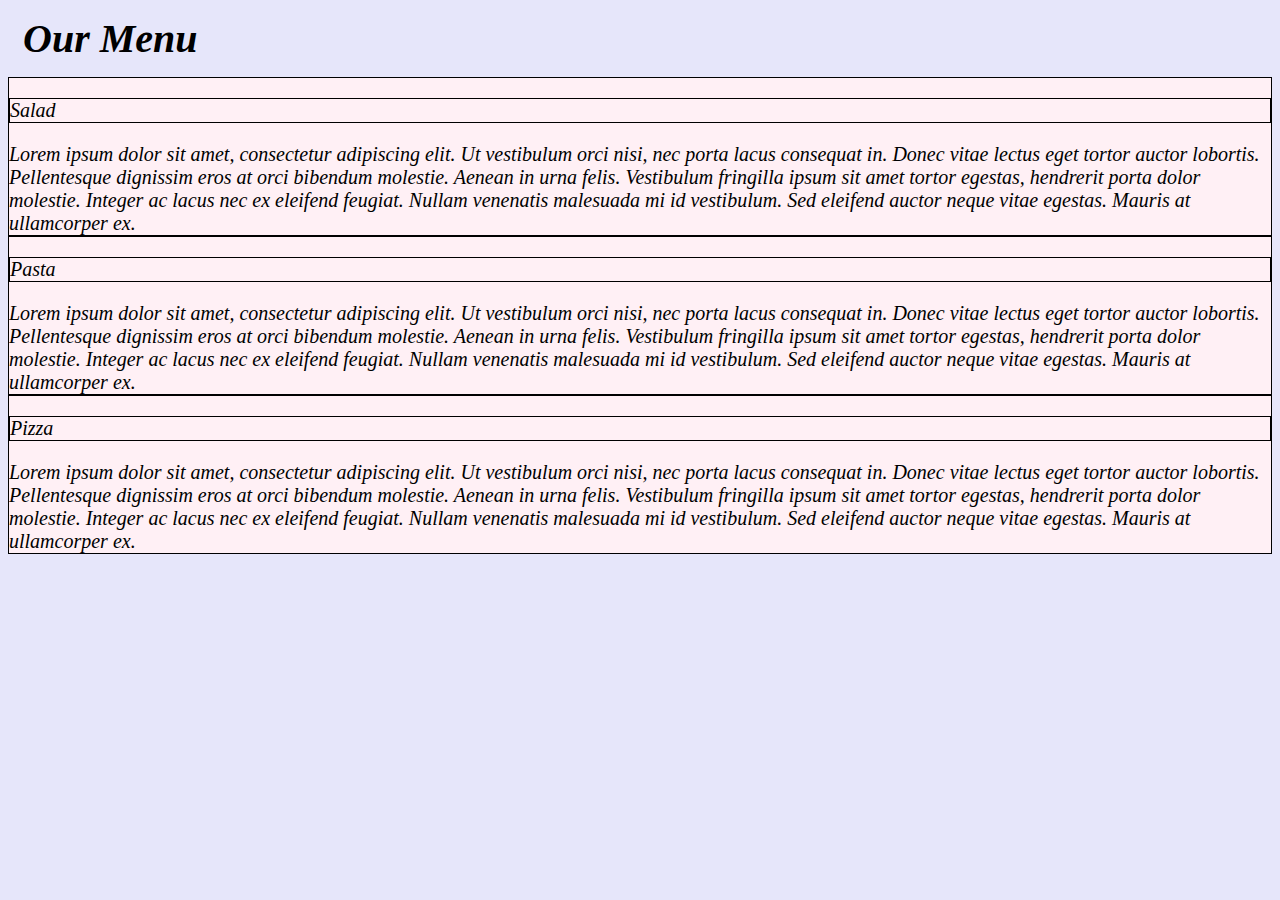
==== module2-solution/index.html @ a71a1d47 "qwe" ====
<!DOCTYPE html>
<html>
<head>
<meta charset="utf-8">
	<title>Our menu</title>
	<link rel="stylesheet" href="style.css">

	<style>
	* {
		box-sizing: border-box;
	}
	h1 {
		margin: 15px;
	}
		div {
			background-color: #FFF0F5;
			border: 1px solid black;

		}
	p {
		border: 1px solid black;
	}
		



	.row {
	width: 100%;
	}

@media (min-width: 992px) {
	.col-lg-1, .col-lg-2, .col-lg-3, .col-lg-4, .col-lg-5, .col-lg-6, .col-lg-7, .col-lg-8, .col-lg-9, .col-lg-10, .col-lg-11, .col-lg-12 {
	boarder: 1px solid black
	}
	.col-lg-1 {
	width: 8,33%;
	}
	.col-lg-2 {
	width: 16,66%;
	}
	.col-lg-3 {
	width: 25%;
	}
	.col-lg-4 {
	width: 33%;
	}
	.col-lg-5 {
	width: 41,66%;
	}
	.col-lg-6 {
	width: 50%;
	}
	.col-lg-7 {
	width: 58,33%;
	}
	.col-lg-8 {
	width: 66,66%;
	}
	.col-lg-9 {
	width: 74,99%;
	}
	.col-lg-10 {
	width: 83,33%;
	}
	.col-lg-11 {
	width: 91,66%;
	}
	.col-lg-12 {
	width: 100%;
	}
}
</style>


</head>
<body>
	<h1>Our Menu</h1>
	<div class="row" class="col-lg-4">
		<p>Salad</p>
		Lorem ipsum dolor sit amet, consectetur adipiscing elit. Ut vestibulum orci nisi, nec porta lacus consequat in. Donec vitae lectus eget tortor auctor lobortis. Pellentesque dignissim eros at orci bibendum molestie. Aenean in urna felis. Vestibulum fringilla ipsum sit amet tortor egestas, hendrerit porta dolor molestie. Integer ac lacus nec ex eleifend feugiat. Nullam venenatis malesuada mi id vestibulum. Sed eleifend auctor neque vitae egestas. Mauris at ullamcorper ex.
	</div>
<div>
	<p>Pasta</p>
	Lorem ipsum dolor sit amet, consectetur adipiscing elit. Ut vestibulum orci nisi, nec porta lacus consequat in. Donec vitae lectus eget tortor auctor lobortis. Pellentesque dignissim eros at orci bibendum molestie. Aenean in urna felis. Vestibulum fringilla ipsum sit amet tortor egestas, hendrerit porta dolor molestie. Integer ac lacus nec ex eleifend feugiat. Nullam venenatis malesuada mi id vestibulum. Sed eleifend auctor neque vitae egestas. Mauris at ullamcorper ex.
</div>
<div>
	<p>Pizza</p>
	Lorem ipsum dolor sit amet, consectetur adipiscing elit. Ut vestibulum orci nisi, nec porta lacus consequat in. Donec vitae lectus eget tortor auctor lobortis. Pellentesque dignissim eros at orci bibendum molestie. Aenean in urna felis. Vestibulum fringilla ipsum sit amet tortor egestas, hendrerit porta dolor molestie. Integer ac lacus nec ex eleifend feugiat. Nullam venenatis malesuada mi id vestibulum. Sed eleifend auctor neque vitae egestas. Mauris at ullamcorper ex.
</div>
</body>
</html>
---- module2-solution/style.css ----
body {
	background-color: #E6E6FA;
	font-style: italic;
	font-size: 20px;
}
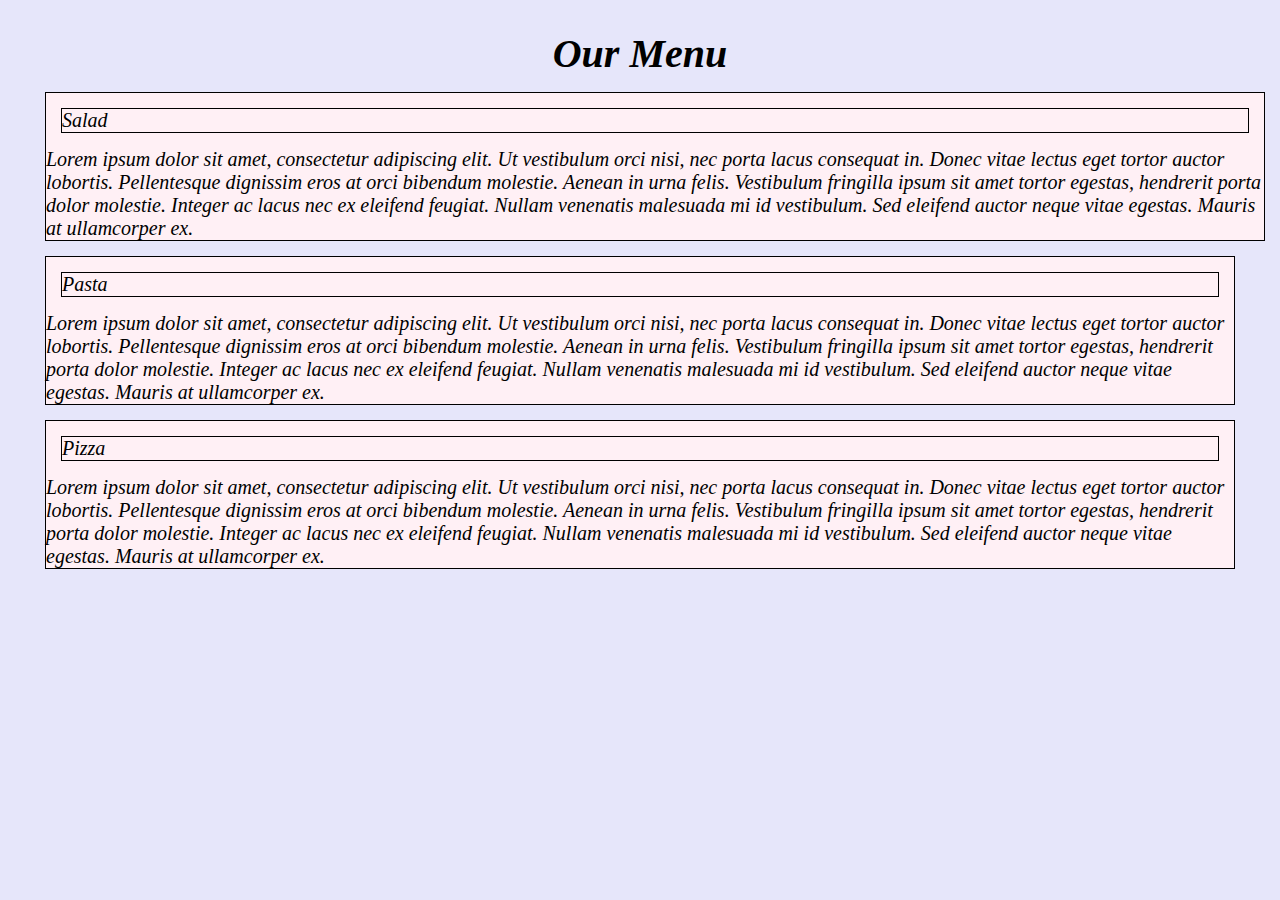
==== commit 94796fa4: "QWE" ====
--- a/module2-solution/index.html
+++ b/module2-solution/index.html
@@ -8,9 +8,11 @@
 	<style>
 	* {
 		box-sizing: border-box;
+		margin: 15px;
 	}
 	h1 {
 		margin: 15px;
+		text-align: center;
 	}
 		div {
 			background-color: #FFF0F5;
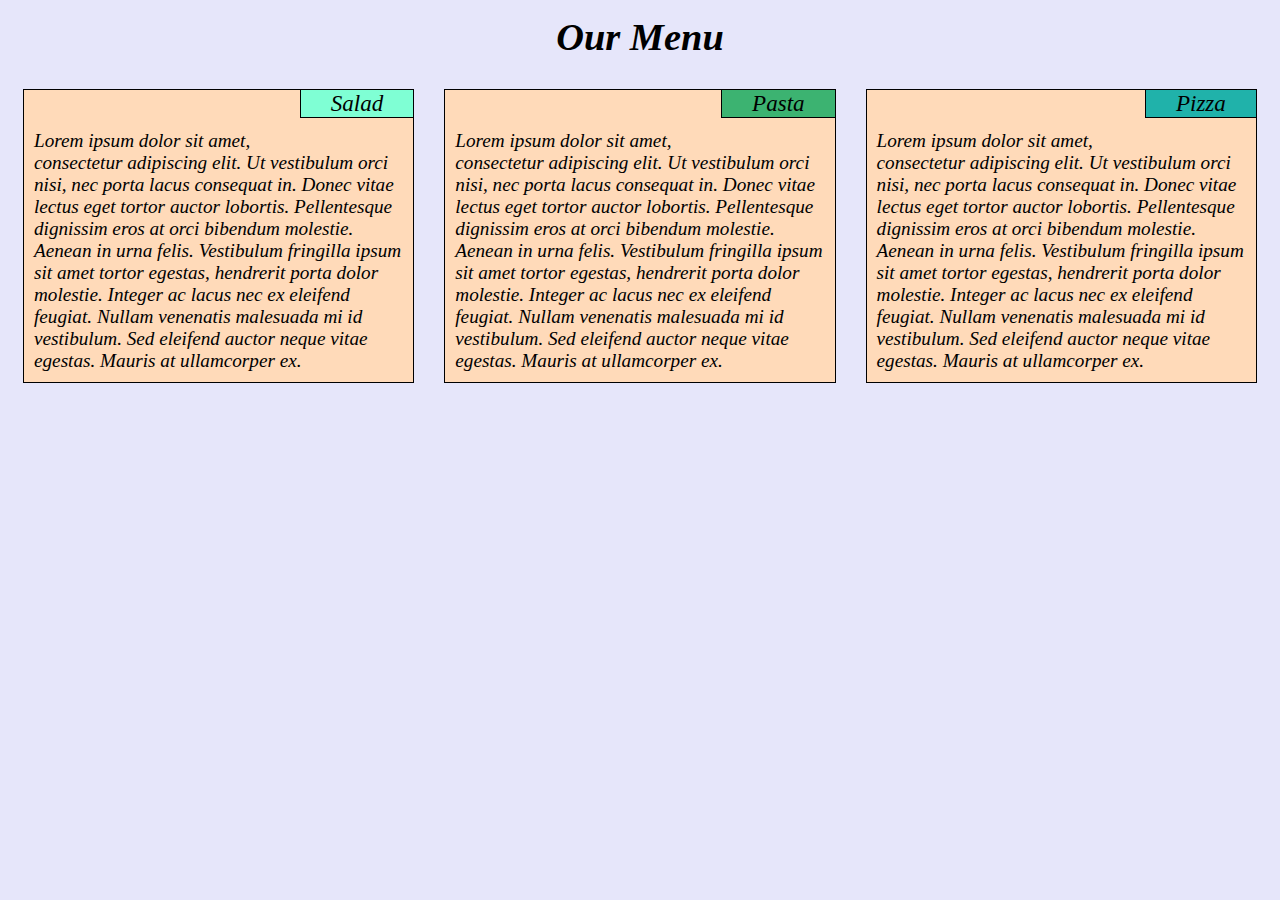
==== commit 33a1bce0: "Our Menu" ====
--- a/module2-solution/index.html
+++ b/module2-solution/index.html
@@ -2,92 +2,159 @@
 <html>
 <head>
 <meta charset="utf-8">
+<meta name="viewport" content="width=device-width, initial-scale=1">
 	<title>Our menu</title>
 	<link rel="stylesheet" href="style.css">
 
 	<style>
 	* {
 		box-sizing: border-box;
-		margin: 15px;
 	}
 	h1 {
 		margin: 15px;
 		text-align: center;
 	}
-		div {
-			background-color: #FFF0F5;
-			border: 1px solid black;
 
-		}
+	section {
+		margin: 15px;
+		border: 1px solid black;
+		background-color: #FFDAB9;
+		padding: 10px;
+		padding-top: 40px;
+
+	}
 	p {
+		font-size: 120%;
+		margin: 15px;
 		border: 1px solid black;
+		float: right;
+		padding-left: 30px;
+		padding-right: 30px;
 	}
+
+	.p1 {
+	background-color: #7FFFD4;
+	
+}
+.p2 {
+	background-color: #3CB371;
+}
+
+  .p3 {
+  	background-color: #20B2AA;
+  }
+
+
+@media (min-width: 992px) {
+  .col-md-1, .col-md-2, .col-md-3, .col-md-4, .col-md-5, .col-md-6, .col-md-7, .col-md-8, .col-md-9, .col-md-10, .col-md-11, .col-md-12 {
+    float: left;
+  }
+  .col-md-1 {
+    width: 8.33%;
+  }
+  .col-md-2 {
+    width: 16.66%;
+  }
+  .col-md-3 {
+    width: 25%;
+  }
+  .col-md-4 {
+    width: 33.33%;
+  }
+  .col-md-5 {
+    width: 41.66%;
+  }
+  .col-md-6 {
+    width: 50%;
+  }
+  .col-md-7 {
+    width: 58.33%;
+  }
+  .col-md-8 {
+    width: 66.66%;
+  }
+  .col-md-9 {
+    width: 74.99%;
+  }
+  .col-md-10 {
+    width: 83.33%;
+  }
+  .col-md-11 {
+    width: 91.66%;
+  }
+  .col-md-12 {
+    width: 100%;
+  }
+}
+@media (min-width: 768px) and (max-width: 991px) {
+	.col-sm-1, .col-sm-2, .col-sm-3, .col-sm-4, .col-sm-5, .col-sm-6, .col-sm-7, .col-sm-8, .col-sm-9, .col-sm-10, .col-sm-11, .col-sm-12 {
+		float: left;
+	}
+	.col-sm-1 {
+	width: 8,33%;
+	}
+	.col-sm-2 {
+	width: 16,66%;
+	}
+	.col-sm-3 {
+	width: 25%;
+	}
+	.col-sm-4 {
+	width: 33%;
+	}
+	.col-sm-5 {
+	width: 41,66%;
+	}
+	.col-sm-6 {
+	width: 50%;
+	}
+	.col-sm-7 {
+	width: 58,33%;
+	}
+	.col-sm-8 {
+	width: 66,66%;
+	}
+	.col-sm-9 {
+	width: 74,99%;
+	}
+	.col-sm-10 {
+	width: 83,33%;
+	}
+	.col-sm-11 {
+	width: 91,66%;
+	}
+	.col-sm-12 {
+	width: 100%;
+	}
+}
+
+
 		
 
 
 
-	.row {
-	width: 100%;
-	}
 
-@media (min-width: 992px) {
-	.col-lg-1, .col-lg-2, .col-lg-3, .col-lg-4, .col-lg-5, .col-lg-6, .col-lg-7, .col-lg-8, .col-lg-9, .col-lg-10, .col-lg-11, .col-lg-12 {
-	boarder: 1px solid black
-	}
-	.col-lg-1 {
-	width: 8,33%;
-	}
-	.col-lg-2 {
-	width: 16,66%;
-	}
-	.col-lg-3 {
-	width: 25%;
-	}
-	.col-lg-4 {
-	width: 33%;
-	}
-	.col-lg-5 {
-	width: 41,66%;
-	}
-	.col-lg-6 {
-	width: 50%;
-	}
-	.col-lg-7 {
-	width: 58,33%;
-	}
-	.col-lg-8 {
-	width: 66,66%;
-	}
-	.col-lg-9 {
-	width: 74,99%;
-	}
-	.col-lg-10 {
-	width: 83,33%;
-	}
-	.col-lg-11 {
-	width: 91,66%;
-	}
-	.col-lg-12 {
-	width: 100%;
-	}
-}
 </style>
 
 
 </head>
 <body>
 	<h1>Our Menu</h1>
-	<div class="row" class="col-lg-4">
-		<p>Salad</p>
-		Lorem ipsum dolor sit amet, consectetur adipiscing elit. Ut vestibulum orci nisi, nec porta lacus consequat in. Donec vitae lectus eget tortor auctor lobortis. Pellentesque dignissim eros at orci bibendum molestie. Aenean in urna felis. Vestibulum fringilla ipsum sit amet tortor egestas, hendrerit porta dolor molestie. Integer ac lacus nec ex eleifend feugiat. Nullam venenatis malesuada mi id vestibulum. Sed eleifend auctor neque vitae egestas. Mauris at ullamcorper ex.
-	</div>
-<div>
-	<p>Pasta</p>
-	Lorem ipsum dolor sit amet, consectetur adipiscing elit. Ut vestibulum orci nisi, nec porta lacus consequat in. Donec vitae lectus eget tortor auctor lobortis. Pellentesque dignissim eros at orci bibendum molestie. Aenean in urna felis. Vestibulum fringilla ipsum sit amet tortor egestas, hendrerit porta dolor molestie. Integer ac lacus nec ex eleifend feugiat. Nullam venenatis malesuada mi id vestibulum. Sed eleifend auctor neque vitae egestas. Mauris at ullamcorper ex.
-</div>
-<div>
-	<p>Pizza</p>
-	Lorem ipsum dolor sit amet, consectetur adipiscing elit. Ut vestibulum orci nisi, nec porta lacus consequat in. Donec vitae lectus eget tortor auctor lobortis. Pellentesque dignissim eros at orci bibendum molestie. Aenean in urna felis. Vestibulum fringilla ipsum sit amet tortor egestas, hendrerit porta dolor molestie. Integer ac lacus nec ex eleifend feugiat. Nullam venenatis malesuada mi id vestibulum. Sed eleifend auctor neque vitae egestas. Mauris at ullamcorper ex.
-</div>
+	
+
+		<div class="row">
+			<div class="col-md-4 col-sm-6">
+			<p class="p1">Salad</p>
+			<section>Lorem ipsum dolor sit amet, consectetur adipiscing elit. Ut vestibulum orci nisi, nec porta lacus consequat in. Donec vitae lectus eget tortor auctor lobortis. Pellentesque dignissim eros at orci bibendum molestie. Aenean in urna felis. Vestibulum fringilla ipsum sit amet tortor egestas, hendrerit porta dolor molestie. Integer ac lacus nec ex eleifend feugiat. Nullam venenatis malesuada mi id vestibulum. Sed eleifend auctor neque vitae egestas. Mauris at ullamcorper ex.</section>
+			</div>
+			<div class="col-md-4 col-sm-6">
+			<p class="p2">Pasta</p>
+			<section>Lorem ipsum dolor sit amet, consectetur adipiscing elit. Ut vestibulum orci nisi, nec porta lacus consequat in. Donec vitae lectus eget tortor auctor lobortis. Pellentesque dignissim eros at orci bibendum molestie. Aenean in urna felis. Vestibulum fringilla ipsum sit amet tortor egestas, hendrerit porta dolor molestie. Integer ac lacus nec ex eleifend feugiat. Nullam venenatis malesuada mi id vestibulum. Sed eleifend auctor neque vitae egestas. Mauris at ullamcorper ex.</section>
+			</div>
+			<div class="col-md-4 col-sm-12">
+			<p class="p3">Pizza</p>
+			<section>Lorem ipsum dolor sit amet, consectetur adipiscing elit. Ut vestibulum orci nisi, nec porta lacus consequat in. Donec vitae lectus eget tortor auctor lobortis. Pellentesque dignissim eros at orci bibendum molestie. Aenean in urna felis. Vestibulum fringilla ipsum sit amet tortor egestas, hendrerit porta dolor molestie. Integer ac lacus nec ex eleifend feugiat. Nullam venenatis malesuada mi id vestibulum. Sed eleifend auctor neque vitae egestas. Mauris at ullamcorper ex.</section></div>
+		</div>
+
 </body>
 </html>--- a/module2-solution/style.css
+++ b/module2-solution/style.css
@@ -1,5 +1,13 @@
 body {
 	background-color: #E6E6FA;
 	font-style: italic;
-	font-size: 20px;
+	font-size: 120%;
+}
+	.row {
+		margin-bottom: 15px;
+	}
+
+
+.row > div {
+	
 }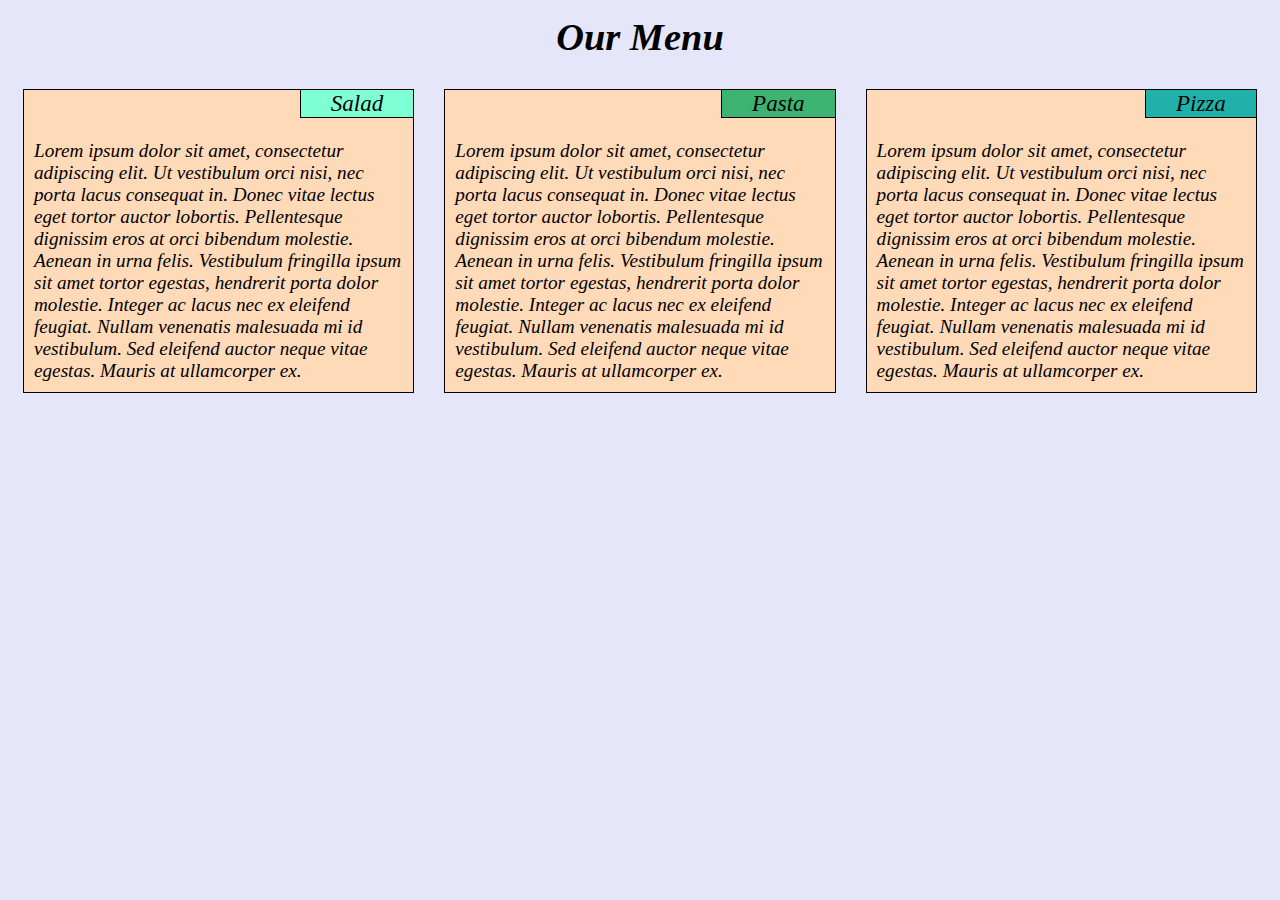
==== commit 6a5cf03e: "Our menu!" ====
--- a/module2-solution/index.html
+++ b/module2-solution/index.html
@@ -20,7 +20,7 @@
 		border: 1px solid black;
 		background-color: #FFDAB9;
 		padding: 10px;
-		padding-top: 40px;
+		padding-top: 50px;
 
 	}
 	p {
@@ -127,6 +127,47 @@
 	width: 100%;
 	}
 }
+@media (max-width: 767px) {
+	.col-xs-1, .col-xs-2, .col-xs-3, .col-xs-4, .col-xs-5, .col-xs-6, .col-xs-7, .col-xs-8, .col-xs-9, .col-xs-10, .col-xs-11, .col-xs-12 {
+		float: left;
+	}
+	.col-xs-1 {
+	width: 8,33%;
+	}
+	.col-xs-2 {
+	width: 16,66%;
+	}
+	.col-xs-3 {
+	width: 25%;
+	}
+	.col-xs-4 {
+	width: 33%;
+	}
+	.col-xs-5 {
+	width: 41,66%;
+	}
+	.col-xs-6 {
+	width: 50%;
+	}
+	.col-xs-7 {
+	width: 58,33%;
+	}
+	.col-xs-8 {
+	width: 66,66%;
+	}
+	.col-xs-9 {
+	width: 74,99%;
+	}
+	.col-xs-10 {
+	width: 83,33%;
+	}
+	.col-xs-11 {
+	width: 91,66%;
+	}
+	.col-xs-12 {
+	width: 100%;
+	}
+}
 
 
 		
@@ -143,15 +184,15 @@
 	
 
 		<div class="row">
-			<div class="col-md-4 col-sm-6">
+			<div class="col-md-4 col-sm-6 col-xs-12">
 			<p class="p1">Salad</p>
 			<section>Lorem ipsum dolor sit amet, consectetur adipiscing elit. Ut vestibulum orci nisi, nec porta lacus consequat in. Donec vitae lectus eget tortor auctor lobortis. Pellentesque dignissim eros at orci bibendum molestie. Aenean in urna felis. Vestibulum fringilla ipsum sit amet tortor egestas, hendrerit porta dolor molestie. Integer ac lacus nec ex eleifend feugiat. Nullam venenatis malesuada mi id vestibulum. Sed eleifend auctor neque vitae egestas. Mauris at ullamcorper ex.</section>
 			</div>
-			<div class="col-md-4 col-sm-6">
+			<div class="col-md-4 col-sm-6 col-xs-12">
 			<p class="p2">Pasta</p>
 			<section>Lorem ipsum dolor sit amet, consectetur adipiscing elit. Ut vestibulum orci nisi, nec porta lacus consequat in. Donec vitae lectus eget tortor auctor lobortis. Pellentesque dignissim eros at orci bibendum molestie. Aenean in urna felis. Vestibulum fringilla ipsum sit amet tortor egestas, hendrerit porta dolor molestie. Integer ac lacus nec ex eleifend feugiat. Nullam venenatis malesuada mi id vestibulum. Sed eleifend auctor neque vitae egestas. Mauris at ullamcorper ex.</section>
 			</div>
-			<div class="col-md-4 col-sm-12">
+			<div class="col-md-4 col-sm-12 col-xs-12">
 			<p class="p3">Pizza</p>
 			<section>Lorem ipsum dolor sit amet, consectetur adipiscing elit. Ut vestibulum orci nisi, nec porta lacus consequat in. Donec vitae lectus eget tortor auctor lobortis. Pellentesque dignissim eros at orci bibendum molestie. Aenean in urna felis. Vestibulum fringilla ipsum sit amet tortor egestas, hendrerit porta dolor molestie. Integer ac lacus nec ex eleifend feugiat. Nullam venenatis malesuada mi id vestibulum. Sed eleifend auctor neque vitae egestas. Mauris at ullamcorper ex.</section></div>
 		</div>
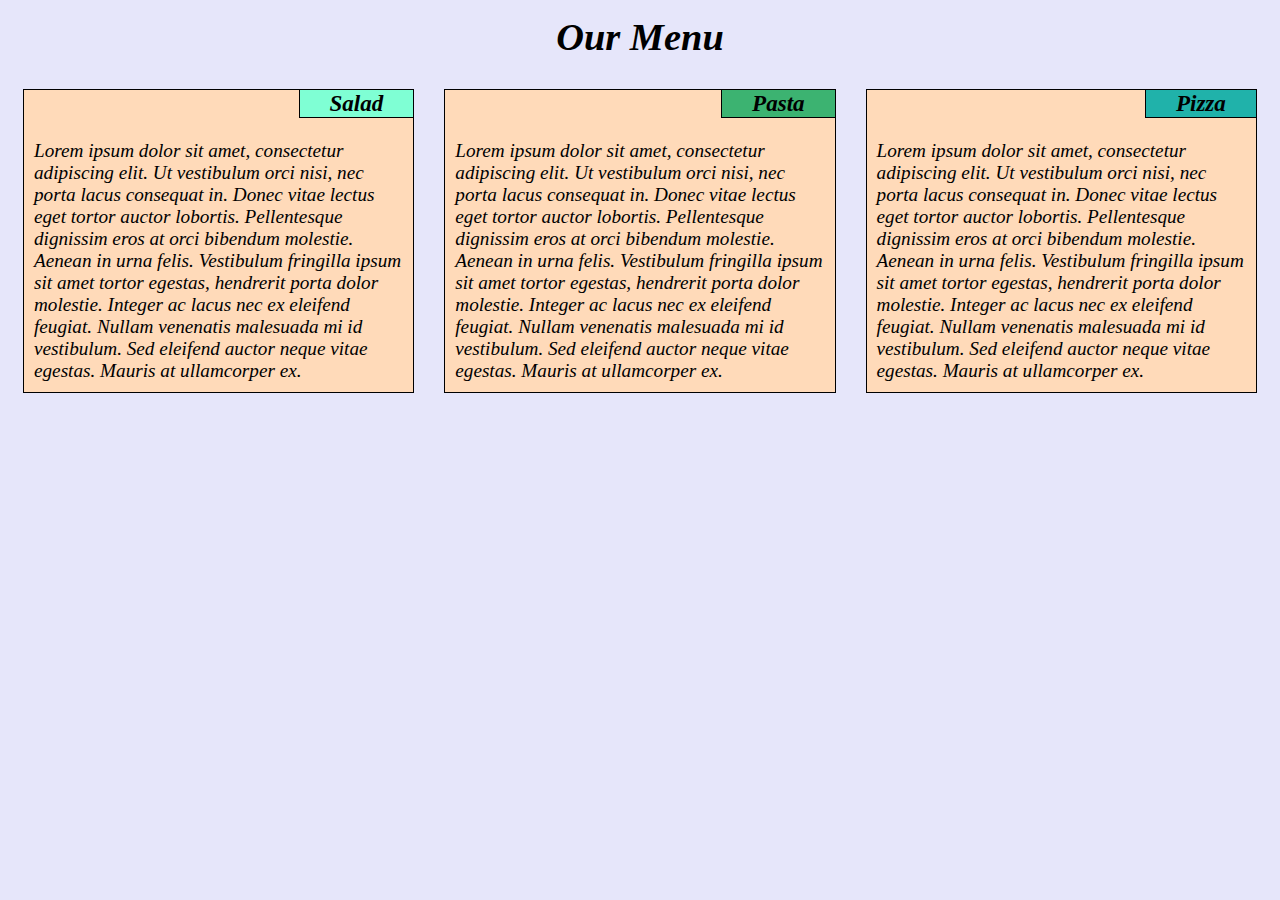
==== commit 6248f3e0: "My first page" ====
--- a/module2-solution/index.html
+++ b/module2-solution/index.html
@@ -3,199 +3,32 @@
 <head>
 <meta charset="utf-8">
 <meta name="viewport" content="width=device-width, initial-scale=1">
-	<title>Our menu</title>
-	<link rel="stylesheet" href="style.css">
+  <title>Our menu</title>
+  <link rel="stylesheet" href="style.css">
 
-	<style>
-	* {
-		box-sizing: border-box;
-	}
-	h1 {
-		margin: 15px;
-		text-align: center;
-	}
-
-	section {
-		margin: 15px;
-		border: 1px solid black;
-		background-color: #FFDAB9;
-		padding: 10px;
-		padding-top: 50px;
-
-	}
-	p {
-		font-size: 120%;
-		margin: 15px;
-		border: 1px solid black;
-		float: right;
-		padding-left: 30px;
-		padding-right: 30px;
-	}
-
-	.p1 {
-	background-color: #7FFFD4;
-	
-}
-.p2 {
-	background-color: #3CB371;
-}
-
-  .p3 {
-  	background-color: #20B2AA;
-  }
-
-
-@media (min-width: 992px) {
-  .col-md-1, .col-md-2, .col-md-3, .col-md-4, .col-md-5, .col-md-6, .col-md-7, .col-md-8, .col-md-9, .col-md-10, .col-md-11, .col-md-12 {
-    float: left;
-  }
-  .col-md-1 {
-    width: 8.33%;
-  }
-  .col-md-2 {
-    width: 16.66%;
-  }
-  .col-md-3 {
-    width: 25%;
-  }
-  .col-md-4 {
-    width: 33.33%;
-  }
-  .col-md-5 {
-    width: 41.66%;
-  }
-  .col-md-6 {
-    width: 50%;
-  }
-  .col-md-7 {
-    width: 58.33%;
-  }
-  .col-md-8 {
-    width: 66.66%;
-  }
-  .col-md-9 {
-    width: 74.99%;
-  }
-  .col-md-10 {
-    width: 83.33%;
-  }
-  .col-md-11 {
-    width: 91.66%;
-  }
-  .col-md-12 {
-    width: 100%;
-  }
-}
-@media (min-width: 768px) and (max-width: 991px) {
-	.col-sm-1, .col-sm-2, .col-sm-3, .col-sm-4, .col-sm-5, .col-sm-6, .col-sm-7, .col-sm-8, .col-sm-9, .col-sm-10, .col-sm-11, .col-sm-12 {
-		float: left;
-	}
-	.col-sm-1 {
-	width: 8,33%;
-	}
-	.col-sm-2 {
-	width: 16,66%;
-	}
-	.col-sm-3 {
-	width: 25%;
-	}
-	.col-sm-4 {
-	width: 33%;
-	}
-	.col-sm-5 {
-	width: 41,66%;
-	}
-	.col-sm-6 {
-	width: 50%;
-	}
-	.col-sm-7 {
-	width: 58,33%;
-	}
-	.col-sm-8 {
-	width: 66,66%;
-	}
-	.col-sm-9 {
-	width: 74,99%;
-	}
-	.col-sm-10 {
-	width: 83,33%;
-	}
-	.col-sm-11 {
-	width: 91,66%;
-	}
-	.col-sm-12 {
-	width: 100%;
-	}
-}
-@media (max-width: 767px) {
-	.col-xs-1, .col-xs-2, .col-xs-3, .col-xs-4, .col-xs-5, .col-xs-6, .col-xs-7, .col-xs-8, .col-xs-9, .col-xs-10, .col-xs-11, .col-xs-12 {
-		float: left;
-	}
-	.col-xs-1 {
-	width: 8,33%;
-	}
-	.col-xs-2 {
-	width: 16,66%;
-	}
-	.col-xs-3 {
-	width: 25%;
-	}
-	.col-xs-4 {
-	width: 33%;
-	}
-	.col-xs-5 {
-	width: 41,66%;
-	}
-	.col-xs-6 {
-	width: 50%;
-	}
-	.col-xs-7 {
-	width: 58,33%;
-	}
-	.col-xs-8 {
-	width: 66,66%;
-	}
-	.col-xs-9 {
-	width: 74,99%;
-	}
-	.col-xs-10 {
-	width: 83,33%;
-	}
-	.col-xs-11 {
-	width: 91,66%;
-	}
-	.col-xs-12 {
-	width: 100%;
-	}
-}
-
-
-		
+  
 
 
 
 
-</style>
-
-
 </head>
 <body>
-	<h1>Our Menu</h1>
-	
+  <h1>Our Menu</h1>
+  
 
-		<div class="row">
-			<div class="col-md-4 col-sm-6 col-xs-12">
-			<p class="p1">Salad</p>
-			<section>Lorem ipsum dolor sit amet, consectetur adipiscing elit. Ut vestibulum orci nisi, nec porta lacus consequat in. Donec vitae lectus eget tortor auctor lobortis. Pellentesque dignissim eros at orci bibendum molestie. Aenean in urna felis. Vestibulum fringilla ipsum sit amet tortor egestas, hendrerit porta dolor molestie. Integer ac lacus nec ex eleifend feugiat. Nullam venenatis malesuada mi id vestibulum. Sed eleifend auctor neque vitae egestas. Mauris at ullamcorper ex.</section>
-			</div>
-			<div class="col-md-4 col-sm-6 col-xs-12">
-			<p class="p2">Pasta</p>
-			<section>Lorem ipsum dolor sit amet, consectetur adipiscing elit. Ut vestibulum orci nisi, nec porta lacus consequat in. Donec vitae lectus eget tortor auctor lobortis. Pellentesque dignissim eros at orci bibendum molestie. Aenean in urna felis. Vestibulum fringilla ipsum sit amet tortor egestas, hendrerit porta dolor molestie. Integer ac lacus nec ex eleifend feugiat. Nullam venenatis malesuada mi id vestibulum. Sed eleifend auctor neque vitae egestas. Mauris at ullamcorper ex.</section>
-			</div>
-			<div class="col-md-4 col-sm-12 col-xs-12">
-			<p class="p3">Pizza</p>
-			<section>Lorem ipsum dolor sit amet, consectetur adipiscing elit. Ut vestibulum orci nisi, nec porta lacus consequat in. Donec vitae lectus eget tortor auctor lobortis. Pellentesque dignissim eros at orci bibendum molestie. Aenean in urna felis. Vestibulum fringilla ipsum sit amet tortor egestas, hendrerit porta dolor molestie. Integer ac lacus nec ex eleifend feugiat. Nullam venenatis malesuada mi id vestibulum. Sed eleifend auctor neque vitae egestas. Mauris at ullamcorper ex.</section></div>
-		</div>
+    <div class="row">
+      <div class="col-md-4 col-sm-6 col-xs-12">
+      <h2 class="p1">Salad</h2>
+      <section>Lorem ipsum dolor sit amet, consectetur adipiscing elit. Ut vestibulum orci nisi, nec porta lacus consequat in. Donec vitae lectus eget tortor auctor lobortis. Pellentesque dignissim eros at orci bibendum molestie. Aenean in urna felis. Vestibulum fringilla ipsum sit amet tortor egestas, hendrerit porta dolor molestie. Integer ac lacus nec ex eleifend feugiat. Nullam venenatis malesuada mi id vestibulum. Sed eleifend auctor neque vitae egestas. Mauris at ullamcorper ex.</section>
+      </div>
+      <div class="col-md-4 col-sm-6 col-xs-12">
+      <h2 class="p2">Pasta</h2>
+      <section>Lorem ipsum dolor sit amet, consectetur adipiscing elit. Ut vestibulum orci nisi, nec porta lacus consequat in. Donec vitae lectus eget tortor auctor lobortis. Pellentesque dignissim eros at orci bibendum molestie. Aenean in urna felis. Vestibulum fringilla ipsum sit amet tortor egestas, hendrerit porta dolor molestie. Integer ac lacus nec ex eleifend feugiat. Nullam venenatis malesuada mi id vestibulum. Sed eleifend auctor neque vitae egestas. Mauris at ullamcorper ex.</section>
+      </div>
+      <div class="col-md-4 col-sm-12 col-xs-12">
+      <h2 class="p3">Pizza</h2>
+      <section>Lorem ipsum dolor sit amet, consectetur adipiscing elit. Ut vestibulum orci nisi, nec porta lacus consequat in. Donec vitae lectus eget tortor auctor lobortis. Pellentesque dignissim eros at orci bibendum molestie. Aenean in urna felis. Vestibulum fringilla ipsum sit amet tortor egestas, hendrerit porta dolor molestie. Integer ac lacus nec ex eleifend feugiat. Nullam venenatis malesuada mi id vestibulum. Sed eleifend auctor neque vitae egestas. Mauris at ullamcorper ex.</section></div>
+    </div>
 
 </body>
 </html>--- a/module2-solution/style.css
+++ b/module2-solution/style.css
@@ -10,4 +10,163 @@
 
 .row > div {
 	
-}+}
+
+  * {
+    box-sizing: border-box;
+  }
+
+  h1 {
+    margin: 15px;
+    text-align: center;
+  }
+  section {
+    margin: 15px;
+    border: 1px solid black;
+    background-color: #FFDAB9;
+    padding: 10px;
+    padding-top: 50px;
+  }
+  h2 {
+    font-size: 120%;
+    margin: 15px;
+    border: 1px solid black;
+    float: right;
+    padding-left: 30px;
+    padding-right: 30px;
+  }
+  .p1 {
+  background-color: #7FFFD4;
+  
+}
+.p2 {
+  background-color: #3CB371;
+}
+  .p3 {
+    background-color: #20B2AA;
+  }
+
+ @media (min-width: 992px) {
+  .col-md-1, .col-md-2, .col-md-3, .col-md-4, .col-md-5, .col-md-6, .col-md-7, .col-md-8, .col-md-9, .col-md-10, .col-md-11, .col-md-12 {
+    float: left;
+  }
+  .col-md-1 {
+    width: 8.33%;
+  }
+  .col-md-2 {
+    width: 16.66%;
+  }
+  .col-md-3 {
+    width: 25%;
+  }
+  .col-md-4 {
+    width: 33.33%;
+  }
+  .col-md-5 {
+    width: 41.66%;
+  }
+  .col-md-6 {
+    width: 50%;
+  }
+  .col-md-7 {
+    width: 58.33%;
+  }
+  .col-md-8 {
+    width: 66.66%;
+  }
+  .col-md-9 {
+    width: 74.99%;
+  }
+  .col-md-10 {
+    width: 83.33%;
+  }
+  .col-md-11 {
+    width: 91.66%;
+  }
+  .col-md-12 {
+    width: 100%;
+  }
+}
+@media (min-width: 768px) and (max-width: 991px) {
+  .col-sm-1, .col-sm-2, .col-sm-3, .col-sm-4, .col-sm-5, .col-sm-6, .col-sm-7, .col-sm-8, .col-sm-9, .col-sm-10, .col-sm-11, .col-sm-12 {
+    float: left;
+  }
+  .col-sm-1 {
+  width: 8,33%;
+  }
+  .col-sm-2 {
+  width: 16,66%;
+  }
+  .col-sm-3 {
+  width: 25%;
+  }
+  .col-sm-4 {
+  width: 33%;
+  }
+  .col-sm-5 {
+  width: 41,66%;
+  }
+  .col-sm-6 {
+  width: 50%;
+  }
+  .col-sm-7 {
+  width: 58,33%;
+  }
+  .col-sm-8 {
+  width: 66,66%;
+  }
+  .col-sm-9 {
+  width: 74,99%;
+  }
+  .col-sm-10 {
+  width: 83,33%;
+  }
+  .col-sm-11 {
+  width: 91,66%;
+  }
+  .col-sm-12 {
+  width: 100%;
+  }
+}
+@media (max-width: 767px) {
+  .col-xs-1, .col-xs-2, .col-xs-3, .col-xs-4, .col-xs-5, .col-xs-6, .col-xs-7, .col-xs-8, .col-xs-9, .col-xs-10, .col-xs-11, .col-xs-12 {
+    float: left;
+  }
+  .col-xs-1 {
+  width: 8,33%;
+  }
+  .col-xs-2 {
+  width: 16,66%;
+  }
+  .col-xs-3 {
+  width: 25%;
+  }
+  .col-xs-4 {
+  width: 33%;
+  }
+  .col-xs-5 {
+  width: 41,66%;
+  }
+  .col-xs-6 {
+  width: 50%;
+  }
+  .col-xs-7 {
+  width: 58,33%;
+  }
+  .col-xs-8 {
+  width: 66,66%;
+  }
+  .col-xs-9 {
+  width: 74,99%;
+  }
+  .col-xs-10 {
+  width: 83,33%;
+  }
+  .col-xs-11 {
+  width: 91,66%;
+  }
+  .col-xs-12 {
+  width: 100%;
+  }
+}
+    